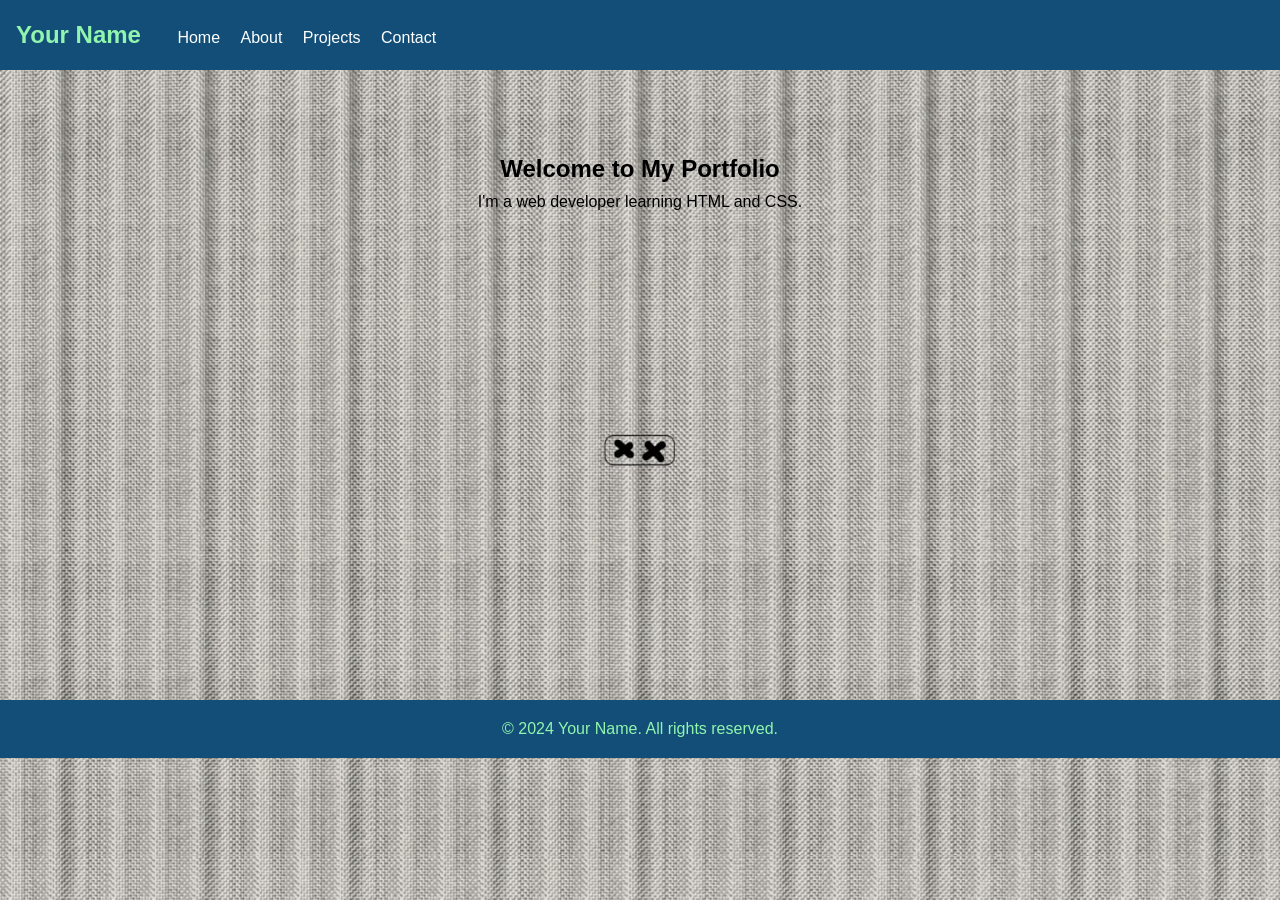
==== index.html @ 03541d91 "First commit - deadsnake" ====
<!DOCTYPE html>
<html lang="en">
<head>
    <meta charset="UTF-8">
    <meta name="viewport" content="width=device-width, initial-scale=1.0">
    <title>Your Name - Portfolio</title>
    <link rel="stylesheet" href="css/style.css">
</head>
<body>
    <header>
        <nav>
            <h1>Your Name</h1>
            <ul>
                <li><a href="index.html">Home</a></li>
                <li><a href="pages/about.html">About</a></li>
                <li><a href="pages/projects.html">Projects</a></li>
                <li><a href="pages/contact.html">Contact</a></li>
            </ul>
        </nav>
    </header>
    
    <main>
        <section class="hero">
            <h2>Welcome to My Portfolio</h2>
            <p>I'm a web developer learning HTML and CSS.</p>
        </section>
    </main>
    
    <footer>
        <p>&copy; 2024 Your Name. All rights reserved.</p>
    </footer>
</body>
</html>
---- css/style.css ----
/* Reset default browser styles */
* {
    margin: 0;
    padding: 0;
    box-sizing: border-box;
}

/* Basic body styling */
body {

    background-image: url('../images/deadsnake bg (2).jpg');
    background-size: cover;
    background-position: center;
    background-attachment: fixed;
    background-repeat: no-repeat;
    
    font-family: Arial, sans-serif;
    line-height: 1.6;
    color: #000000;
}

/* Header styling */
header {
    background-color: #124E78;
    color: #91F5AD;
    padding: 1rem;
}

nav h1 {
    display: inline-block;
    margin-right: 2rem;
}

nav ul {
    list-style: none;
    display: inline-block;
}

nav li {
    display: inline;
    margin-right: 1rem;
}

nav a {
    color: rgb(255, 255, 255);
    text-decoration: none;
}

nav a:hover {
    text-decoration: underline;
}

/* Main content */
main {
    padding: 2rem;
    min-height: 70vh;
}

.hero {
    text-align: center;
    padding: 3rem 0;
}

/* Footer */
footer {
    background-color: #124E78;
    color: #91F5AD;
    text-align: center;
    padding: 1rem;
}
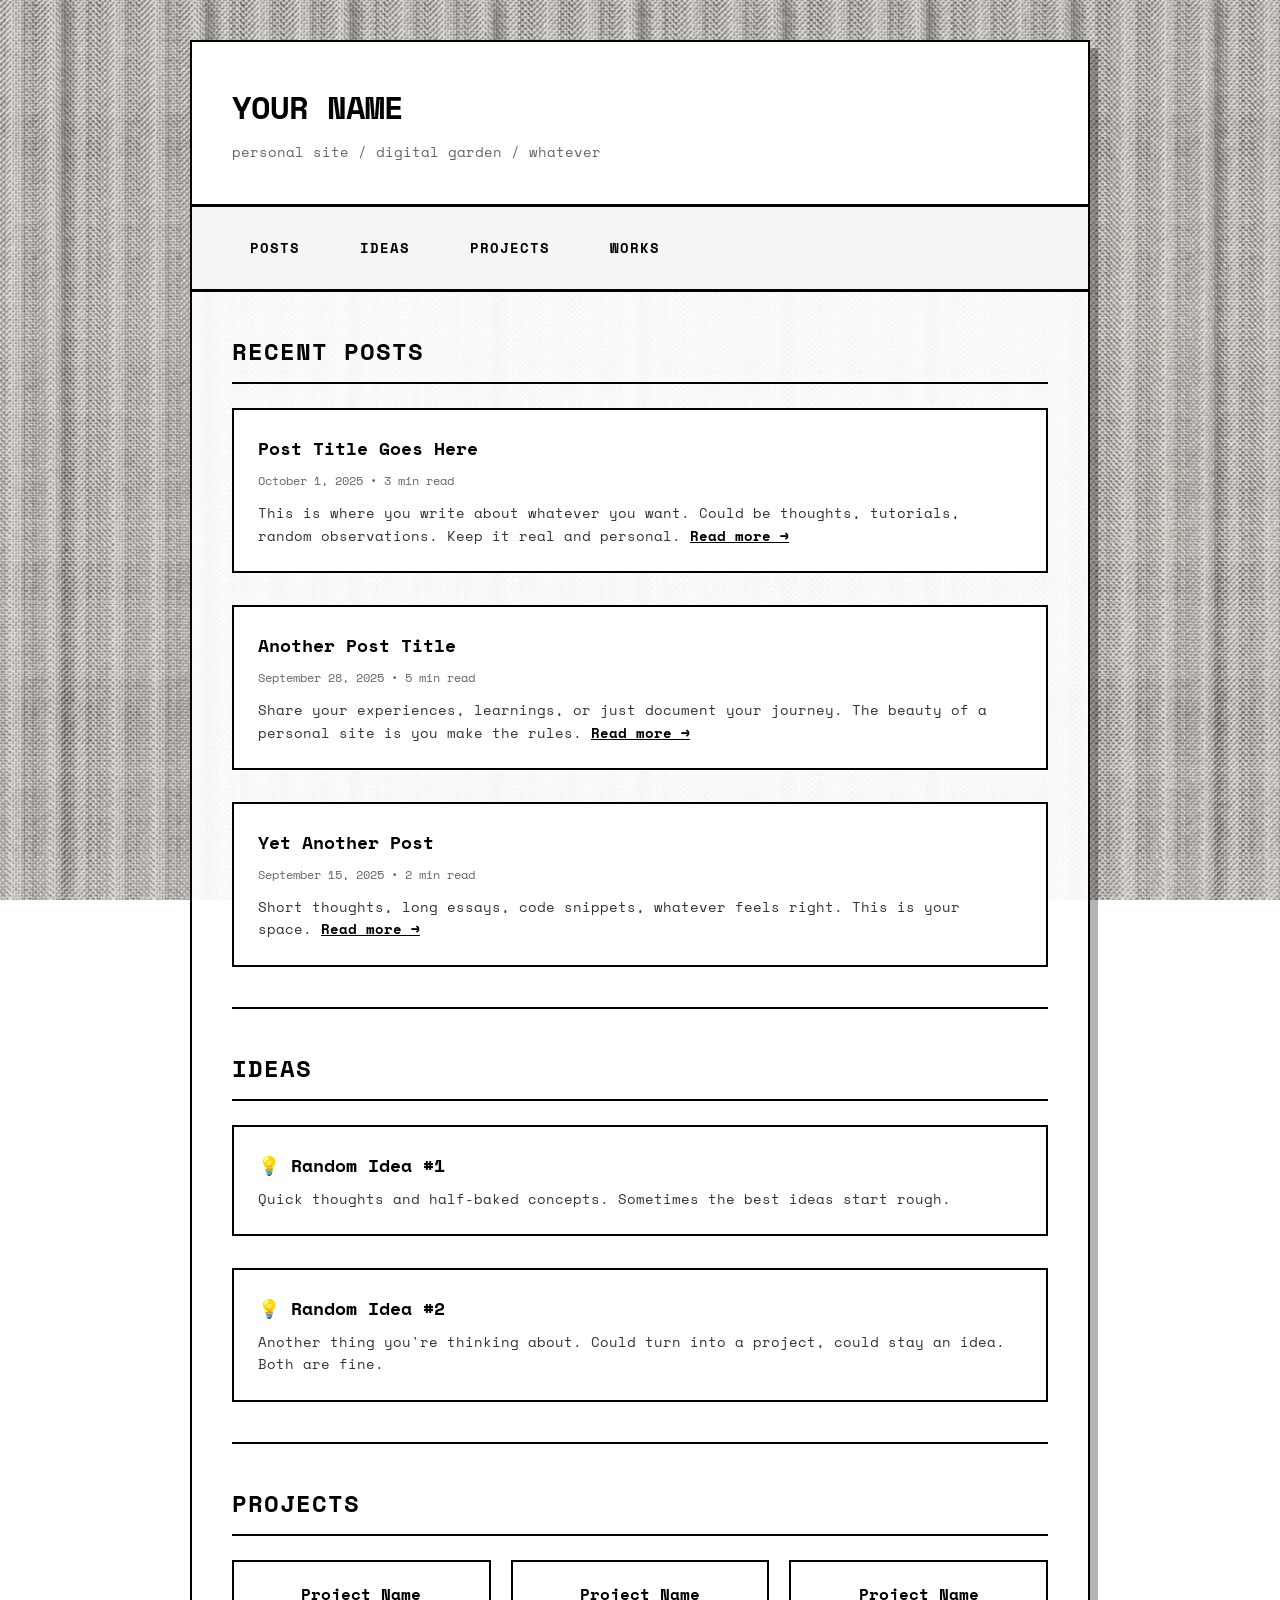
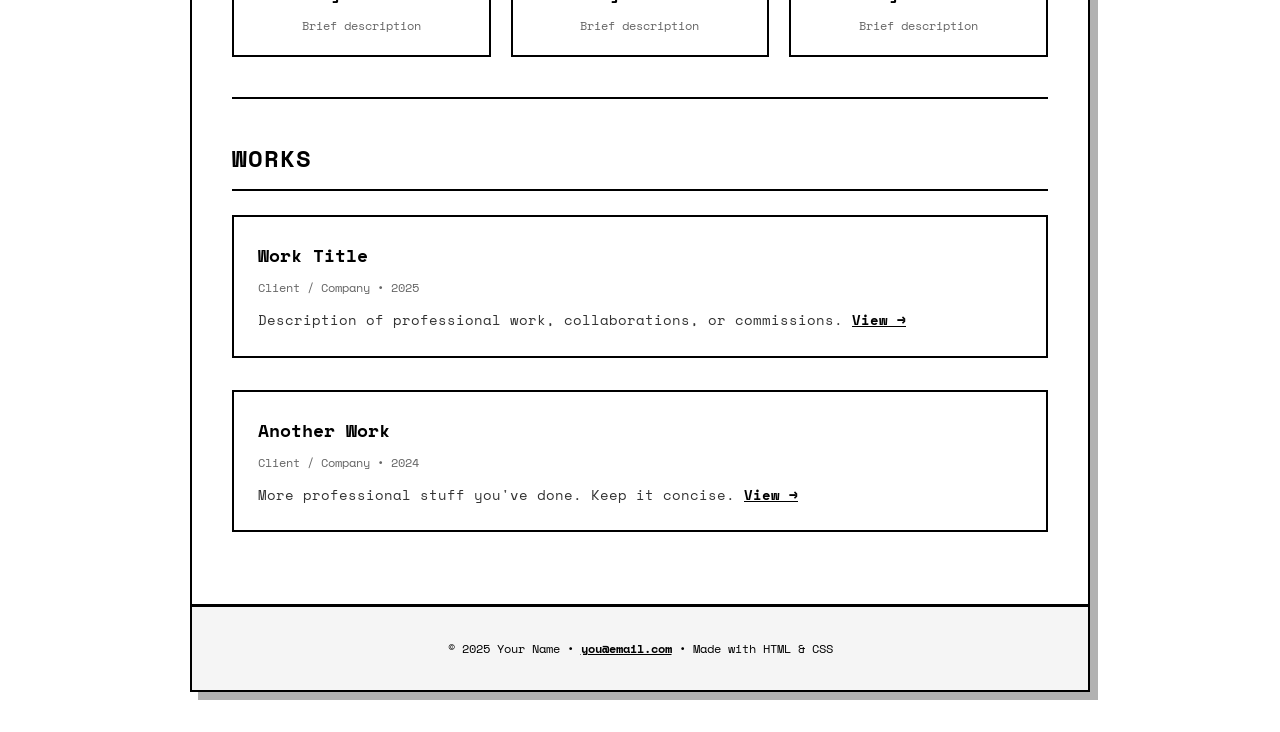
==== commit 075ace42: "message" ====
--- a/index.html
+++ b/index.html
@@ -3,31 +3,313 @@
 <head>
     <meta charset="UTF-8">
     <meta name="viewport" content="width=device-width, initial-scale=1.0">
-    <title>Your Name - Portfolio</title>
-    <link rel="stylesheet" href="css/style.css">
+    <title>Your Name</title>
+    <link rel="preconnect" href="https://fonts.googleapis.com">
+    <link rel="preconnect" href="https://fonts.gstatic.com" crossorigin>
+    <link href="https://fonts.googleapis.com/css2?family=Space+Mono:wght@400;700&display=swap" rel="stylesheet">
+    <style>
+        * {
+            margin: 0;
+            padding: 0;
+            box-sizing: border-box;
+        }
+
+        body {
+            font-family: 'Space Mono', monospace;
+            background-image: url(../images/deadsnake\ bg\ \(2\).jpg);
+            background-size: cover;
+            background-position: center;
+            background-attachment: fixed;
+            color: #000;
+            line-height: 1.6;
+        }
+
+        /* Container for content */
+        .container {
+            max-width: 900px;
+            margin: 40px auto;
+            background: rgba(255, 255, 255, 0.92);
+            border: 2px solid #000;
+            box-shadow: 8px 8px 0px rgba(0, 0, 0, 0.3);
+        }
+
+        /* Header */
+        header {
+            padding: 40px;
+            border-bottom: 3px solid #000;
+            background: #fff;
+        }
+
+        header h1 {
+            font-size: 32px;
+            font-weight: 700;
+            margin-bottom: 8px;
+            letter-spacing: -1px;
+        }
+
+        header p {
+            font-size: 14px;
+            color: #666;
+        }
+
+        /* Navigation */
+        nav {
+            padding: 20px 40px;
+            border-bottom: 3px solid #000;
+            background: #f5f5f5;
+            display: flex;
+            gap: 24px;
+            flex-wrap: wrap;
+        }
+
+        nav a {
+            text-decoration: none;
+            color: #000;
+            font-weight: 700;
+            font-size: 14px;
+            text-transform: uppercase;
+            letter-spacing: 1px;
+            padding: 8px 16px;
+            border: 2px solid transparent;
+            transition: all 0.2s;
+        }
+
+        nav a:hover {
+            border: 2px solid #000;
+            background: #fff;
+        }
+
+        /* Main content area */
+        main {
+            padding: 40px;
+        }
+
+        /* Section headers */
+        .section-header {
+            font-size: 24px;
+            font-weight: 700;
+            margin-bottom: 24px;
+            padding-bottom: 12px;
+            border-bottom: 2px solid #000;
+            text-transform: uppercase;
+            letter-spacing: 1px;
+        }
+
+        /* Post/Content blocks */
+        .content-block {
+            margin-bottom: 32px;
+            padding: 24px;
+            background: #fff;
+            border: 2px solid #000;
+        }
+
+        .content-block:hover {
+            box-shadow: 4px 4px 0px rgba(0, 0, 0, 0.2);
+            transform: translate(-2px, -2px);
+            transition: all 0.2s;
+        }
+
+        .content-block h3 {
+            font-size: 18px;
+            font-weight: 700;
+            margin-bottom: 8px;
+        }
+
+        .content-block .meta {
+            font-size: 12px;
+            color: #666;
+            margin-bottom: 12px;
+        }
+
+        .content-block p {
+            font-size: 14px;
+            line-height: 1.6;
+            color: #333;
+        }
+
+        .content-block a {
+            color: #000;
+            text-decoration: underline;
+            font-weight: 700;
+        }
+
+        /* Grid for projects/works */
+        .grid {
+            display: grid;
+            grid-template-columns: repeat(auto-fit, minmax(250px, 1fr));
+            gap: 20px;
+            margin-bottom: 32px;
+        }
+
+        .grid-item {
+            padding: 20px;
+            background: #fff;
+            border: 2px solid #000;
+            text-align: center;
+        }
+
+        .grid-item:hover {
+            background: #f5f5f5;
+        }
+
+        .grid-item h4 {
+            font-size: 16px;
+            margin-bottom: 8px;
+            font-weight: 700;
+        }
+
+        .grid-item p {
+            font-size: 12px;
+            color: #666;
+        }
+
+        /* Dividers */
+        .divider {
+            height: 2px;
+            background: #000;
+            margin: 40px 0;
+        }
+
+        /* Footer */
+        footer {
+            padding: 32px 40px;
+            border-top: 3px solid #000;
+            background: #f5f5f5;
+            text-align: center;
+            font-size: 12px;
+        }
+
+        footer a {
+            color: #000;
+            text-decoration: underline;
+            font-weight: 700;
+        }
+
+        /* Responsive */
+        @media (max-width: 768px) {
+            .container {
+                margin: 20px;
+                border: 2px solid #000;
+            }
+
+            header, nav, main, footer {
+                padding: 24px;
+            }
+
+            header h1 {
+                font-size: 24px;
+            }
+
+            nav {
+                gap: 12px;
+            }
+
+            .grid {
+                grid-template-columns: 1fr;
+            }
+        }
+    </style>
 </head>
 <body>
-    <header>
+    <div class="container">
+        <header>
+            <h1>YOUR NAME</h1>
+            <p>personal site / digital garden / whatever</p>
+        </header>
+
         <nav>
-            <h1>Your Name</h1>
-            <ul>
-                <li><a href="index.html">Home</a></li>
-                <li><a href="pages/about.html">About</a></li>
-                <li><a href="pages/projects.html">Projects</a></li>
-                <li><a href="pages/contact.html">Contact</a></li>
-            </ul>
+            <a href="#posts">Posts</a>
+            <a href="#ideas">Ideas</a>
+            <a href="#projects">Projects</a>
+            <a href="#works">Works</a>
         </nav>
-    </header>
-    
-    <main>
-        <section class="hero">
-            <h2>Welcome to My Portfolio</h2>
-            <p>I'm a web developer learning HTML and CSS.</p>
-        </section>
-    </main>
-    
-    <footer>
-        <p>&copy; 2024 Your Name. All rights reserved.</p>
-    </footer>
+
+        <main>
+            <!-- POSTS SECTION -->
+            <section id="posts">
+                <h2 class="section-header">Recent Posts</h2>
+                
+                <div class="content-block">
+                    <h3>Post Title Goes Here</h3>
+                    <div class="meta">October 1, 2025 • 3 min read</div>
+                    <p>This is where you write about whatever you want. Could be thoughts, tutorials, random observations. Keep it real and personal. <a href="#">Read more →</a></p>
+                </div>
+
+                <div class="content-block">
+                    <h3>Another Post Title</h3>
+                    <div class="meta">September 28, 2025 • 5 min read</div>
+                    <p>Share your experiences, learnings, or just document your journey. The beauty of a personal site is you make the rules. <a href="#">Read more →</a></p>
+                </div>
+
+                <div class="content-block">
+                    <h3>Yet Another Post</h3>
+                    <div class="meta">September 15, 2025 • 2 min read</div>
+                    <p>Short thoughts, long essays, code snippets, whatever feels right. This is your space. <a href="#">Read more →</a></p>
+                </div>
+            </section>
+
+            <div class="divider"></div>
+
+            <!-- IDEAS SECTION -->
+            <section id="ideas">
+                <h2 class="section-header">Ideas</h2>
+                
+                <div class="content-block">
+                    <h3>💡 Random Idea #1</h3>
+                    <p>Quick thoughts and half-baked concepts. Sometimes the best ideas start rough.</p>
+                </div>
+
+                <div class="content-block">
+                    <h3>💡 Random Idea #2</h3>
+                    <p>Another thing you're thinking about. Could turn into a project, could stay an idea. Both are fine.</p>
+                </div>
+            </section>
+
+            <div class="divider"></div>
+
+            <!-- PROJECTS SECTION -->
+            <section id="projects">
+                <h2 class="section-header">Projects</h2>
+                
+                <div class="grid">
+                    <div class="grid-item">
+                        <h4>Project Name</h4>
+                        <p>Brief description</p>
+                    </div>
+                    <div class="grid-item">
+                        <h4>Project Name</h4>
+                        <p>Brief description</p>
+                    </div>
+                    <div class="grid-item">
+                        <h4>Project Name</h4>
+                        <p>Brief description</p>
+                    </div>
+                </div>
+            </section>
+
+            <div class="divider"></div>
+
+            <!-- WORKS SECTION -->
+            <section id="works">
+                <h2 class="section-header">Works</h2>
+                
+                <div class="content-block">
+                    <h3>Work Title</h3>
+                    <div class="meta">Client / Company • 2025</div>
+                    <p>Description of professional work, collaborations, or commissions. <a href="#">View →</a></p>
+                </div>
+
+                <div class="content-block">
+                    <h3>Another Work</h3>
+                    <div class="meta">Client / Company • 2024</div>
+                    <p>More professional stuff you've done. Keep it concise. <a href="#">View →</a></p>
+                </div>
+            </section>
+        </main>
+
+        <footer>
+            <p>© 2025 Your Name • <a href="mailto:you@email.com">you@email.com</a> • Made with HTML & CSS</p>
+        </footer>
+    </div>
 </body>
 </html>
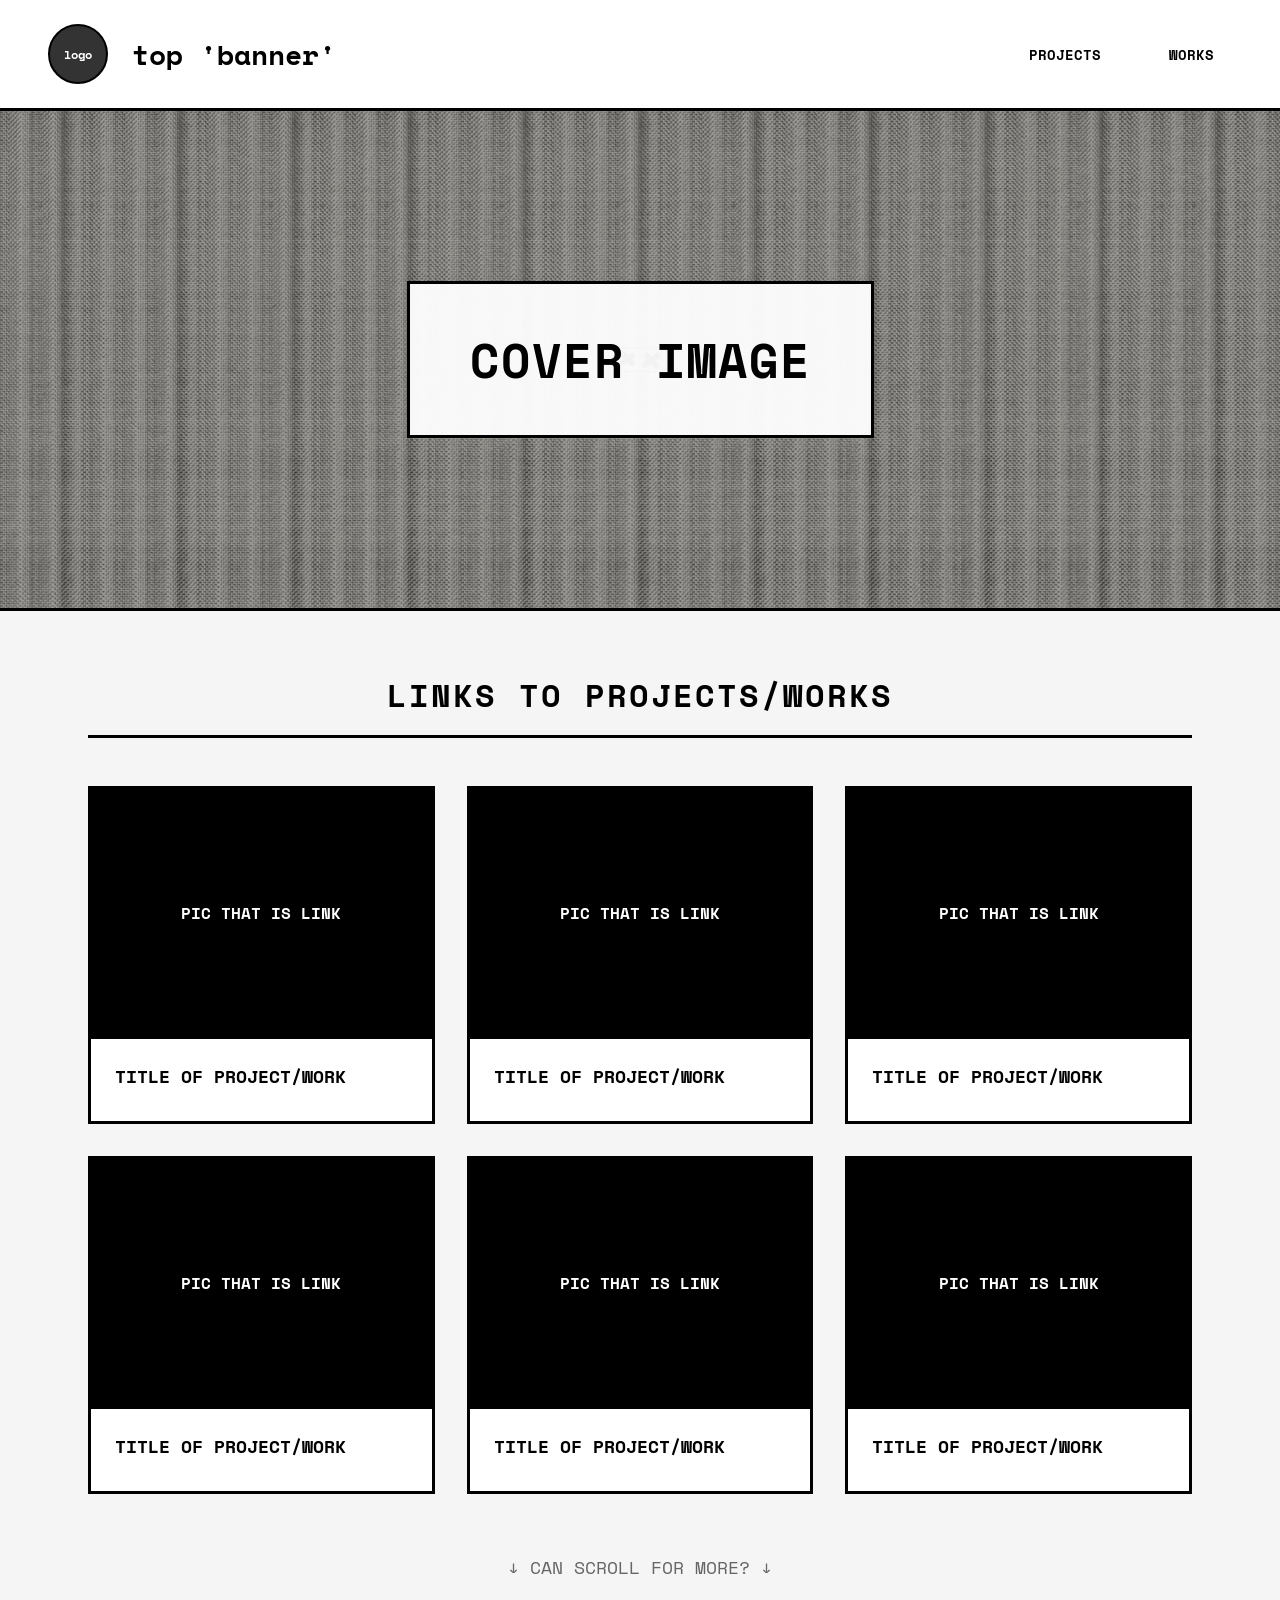
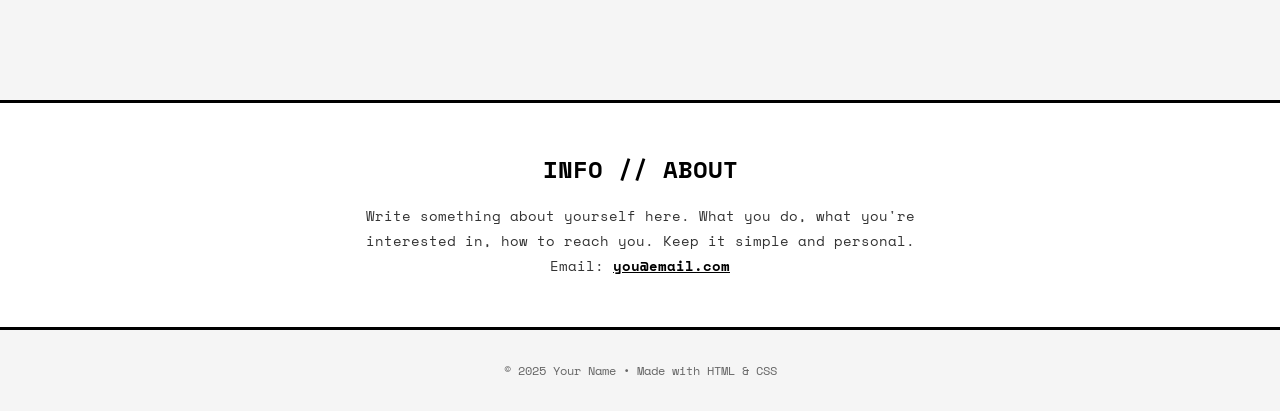
==== commit d34e0229: "message" ====
--- a/index.html
+++ b/index.html
@@ -16,300 +16,344 @@
 
         body {
             font-family: 'Space Mono', monospace;
+            color: #000;
+            background: #f5f5f5;
+        }
+
+        /* Top Banner */
+        .top-banner {
+            background: #fff;
+            border-bottom: 3px solid #000;
+            padding: 24px 48px;
+            display: flex;
+            justify-content: space-between;
+            align-items: center;
+            position: sticky;
+            top: 0;
+            z-index: 100;
+        }
+
+        .logo-area {
+            display: flex;
+            align-items: center;
+            gap: 24px;
+        }
+
+        .logo {
+            width: 60px;
+            height: 60px;
+            background: #333;
+            border: 2px solid #000;
+            border-radius: 50%;
+            display: flex;
+            align-items: center;
+            justify-content: center;
+            font-weight: 700;
+            color: #fff;
+            font-size: 12px;
+        }
+
+        .banner-title {
+            font-size: 28px;
+            font-weight: 700;
+            text-transform: lowercase;
+        }
+
+        .page-links {
+            display: flex;
+            gap: 32px;
+        }
+
+        .page-links a {
+            text-decoration: none;
+            color: #000;
+            font-weight: 700;
+            text-transform: uppercase;
+            font-size: 14px;
+            padding: 8px 16px;
+            border: 2px solid transparent;
+            transition: all 0.2s;
+        }
+
+        .page-links a:hover {
+            border: 2px solid #000;
+        }
+
+        /* Cover Image Section */
+        .cover-section {
+            height: 500px;
             background-image: url(../images/deadsnake\ bg\ \(2\).jpg);
             background-size: cover;
             background-position: center;
-            background-attachment: fixed;
-            color: #000;
-            line-height: 1.6;
-        }
-
-        /* Container for content */
-        .container {
-            max-width: 900px;
-            margin: 40px auto;
-            background: rgba(255, 255, 255, 0.92);
-            border: 2px solid #000;
+            border-bottom: 3px solid #000;
+            display: flex;
+            align-items: center;
+            justify-content: center;
+            position: relative;
+        }
+
+        .cover-section::before {
+            content: '';
+            position: absolute;
+            top: 0;
+            left: 0;
+            right: 0;
+            bottom: 0;
+            background: rgba(0, 0, 0, 0.3);
+        }
+
+        .cover-text {
+            position: relative;
+            z-index: 2;
+            background: rgba(255, 255, 255, 0.95);
+            padding: 40px 60px;
+            border: 3px solid #000;
+            text-align: center;
+        }
+
+        .cover-text h1 {
+            font-size: 48px;
+            font-weight: 700;
+            text-transform: uppercase;
+            letter-spacing: 2px;
+        }
+
+        /* Projects/Works Grid */
+        .content-section {
+            max-width: 1200px;
+            margin: 0 auto;
+            padding: 60px 48px;
+        }
+
+        .section-title {
+            font-size: 32px;
+            font-weight: 700;
+            text-transform: uppercase;
+            text-align: center;
+            margin-bottom: 48px;
+            padding-bottom: 16px;
+            border-bottom: 3px solid #000;
+            letter-spacing: 2px;
+        }
+
+        .projects-grid {
+            display: grid;
+            grid-template-columns: repeat(auto-fit, minmax(300px, 1fr));
+            gap: 32px;
+            margin-bottom: 60px;
+        }
+
+        .project-item {
+            background: #fff;
+            border: 3px solid #000;
+            overflow: hidden;
+            transition: transform 0.2s, box-shadow 0.2s;
+        }
+
+        .project-item:hover {
+            transform: translate(-4px, -4px);
             box-shadow: 8px 8px 0px rgba(0, 0, 0, 0.3);
         }
 
-        /* Header */
-        header {
-            padding: 40px;
-            border-bottom: 3px solid #000;
-            background: #fff;
-        }
-
-        header h1 {
-            font-size: 32px;
+        .project-image {
+            width: 100%;
+            height: 250px;
+            background: #000;
+            display: flex;
+            align-items: center;
+            justify-content: center;
+            color: #fff;
+            font-size: 16px;
+            font-weight: 700;
+            border-bottom: 3px solid #000;
+        }
+
+        .project-info {
+            padding: 24px;
+        }
+
+        .project-info h3 {
+            font-size: 18px;
             font-weight: 700;
             margin-bottom: 8px;
-            letter-spacing: -1px;
-        }
-
-        header p {
+            text-transform: uppercase;
+        }
+
+        .project-info p {
             font-size: 14px;
             color: #666;
         }
 
-        /* Navigation */
-        nav {
-            padding: 20px 40px;
-            border-bottom: 3px solid #000;
-            background: #f5f5f5;
-            display: flex;
-            gap: 24px;
-            flex-wrap: wrap;
-        }
-
-        nav a {
-            text-decoration: none;
+        /* Info/About Section */
+        .info-section {
+            background: #fff;
+            border-top: 3px solid #000;
+            border-bottom: 3px solid #000;
+            padding: 48px;
+            text-align: center;
+            margin-top: 60px;
+        }
+
+        .info-section h2 {
+            font-size: 24px;
+            font-weight: 700;
+            text-transform: uppercase;
+            margin-bottom: 16px;
+        }
+
+        .info-section p {
+            font-size: 14px;
+            max-width: 600px;
+            margin: 0 auto;
+            line-height: 1.8;
+            color: #333;
+        }
+
+        .info-section a {
             color: #000;
             font-weight: 700;
-            font-size: 14px;
-            text-transform: uppercase;
-            letter-spacing: 1px;
-            padding: 8px 16px;
-            border: 2px solid transparent;
-            transition: all 0.2s;
-        }
-
-        nav a:hover {
-            border: 2px solid #000;
-            background: #fff;
-        }
-
-        /* Main content area */
-        main {
-            padding: 40px;
-        }
-
-        /* Section headers */
-        .section-header {
-            font-size: 24px;
-            font-weight: 700;
-            margin-bottom: 24px;
-            padding-bottom: 12px;
-            border-bottom: 2px solid #000;
-            text-transform: uppercase;
-            letter-spacing: 1px;
-        }
-
-        /* Post/Content blocks */
-        .content-block {
-            margin-bottom: 32px;
-            padding: 24px;
-            background: #fff;
-            border: 2px solid #000;
-        }
-
-        .content-block:hover {
-            box-shadow: 4px 4px 0px rgba(0, 0, 0, 0.2);
-            transform: translate(-2px, -2px);
-            transition: all 0.2s;
-        }
-
-        .content-block h3 {
-            font-size: 18px;
-            font-weight: 700;
-            margin-bottom: 8px;
-        }
-
-        .content-block .meta {
+            text-decoration: underline;
+        }
+
+        /* Footer */
+        footer {
+            text-align: center;
+            padding: 32px;
             font-size: 12px;
             color: #666;
-            margin-bottom: 12px;
-        }
-
-        .content-block p {
-            font-size: 14px;
-            line-height: 1.6;
-            color: #333;
-        }
-
-        .content-block a {
-            color: #000;
-            text-decoration: underline;
-            font-weight: 700;
-        }
-
-        /* Grid for projects/works */
-        .grid {
-            display: grid;
-            grid-template-columns: repeat(auto-fit, minmax(250px, 1fr));
-            gap: 20px;
-            margin-bottom: 32px;
-        }
-
-        .grid-item {
-            padding: 20px;
-            background: #fff;
-            border: 2px solid #000;
-            text-align: center;
-        }
-
-        .grid-item:hover {
-            background: #f5f5f5;
-        }
-
-        .grid-item h4 {
-            font-size: 16px;
-            margin-bottom: 8px;
-            font-weight: 700;
-        }
-
-        .grid-item p {
-            font-size: 12px;
-            color: #666;
-        }
-
-        /* Dividers */
-        .divider {
-            height: 2px;
-            background: #000;
-            margin: 40px 0;
-        }
-
-        /* Footer */
-        footer {
-            padding: 32px 40px;
-            border-top: 3px solid #000;
-            background: #f5f5f5;
-            text-align: center;
-            font-size: 12px;
-        }
-
-        footer a {
-            color: #000;
-            text-decoration: underline;
-            font-weight: 700;
         }
 
         /* Responsive */
         @media (max-width: 768px) {
-            .container {
-                margin: 20px;
-                border: 2px solid #000;
-            }
-
-            header, nav, main, footer {
-                padding: 24px;
-            }
-
-            header h1 {
-                font-size: 24px;
-            }
-
-            nav {
-                gap: 12px;
-            }
-
-            .grid {
+            .top-banner {
+                flex-direction: column;
+                gap: 16px;
+                padding: 20px;
+            }
+
+            .page-links {
+                gap: 16px;
+            }
+
+            .banner-title {
+                font-size: 20px;
+            }
+
+            .cover-section {
+                height: 300px;
+            }
+
+            .cover-text {
+                padding: 24px 32px;
+            }
+
+            .cover-text h1 {
+                font-size: 28px;
+            }
+
+            .content-section {
+                padding: 40px 20px;
+            }
+
+            .projects-grid {
                 grid-template-columns: 1fr;
             }
         }
     </style>
 </head>
 <body>
-    <div class="container">
-        <header>
-            <h1>YOUR NAME</h1>
-            <p>personal site / digital garden / whatever</p>
-        </header>
-
-        <nav>
-            <a href="#posts">Posts</a>
-            <a href="#ideas">Ideas</a>
+    <!-- Top Banner -->
+    <div class="top-banner">
+        <div class="logo-area">
+            <div class="logo">logo</div>
+            <h1 class="banner-title">top 'banner'</h1>
+        </div>
+        <nav class="page-links">
             <a href="#projects">Projects</a>
             <a href="#works">Works</a>
         </nav>
-
-        <main>
-            <!-- POSTS SECTION -->
-            <section id="posts">
-                <h2 class="section-header">Recent Posts</h2>
-                
-                <div class="content-block">
-                    <h3>Post Title Goes Here</h3>
-                    <div class="meta">October 1, 2025 • 3 min read</div>
-                    <p>This is where you write about whatever you want. Could be thoughts, tutorials, random observations. Keep it real and personal. <a href="#">Read more →</a></p>
-                </div>
-
-                <div class="content-block">
-                    <h3>Another Post Title</h3>
-                    <div class="meta">September 28, 2025 • 5 min read</div>
-                    <p>Share your experiences, learnings, or just document your journey. The beauty of a personal site is you make the rules. <a href="#">Read more →</a></p>
-                </div>
-
-                <div class="content-block">
-                    <h3>Yet Another Post</h3>
-                    <div class="meta">September 15, 2025 • 2 min read</div>
-                    <p>Short thoughts, long essays, code snippets, whatever feels right. This is your space. <a href="#">Read more →</a></p>
-                </div>
-            </section>
-
-            <div class="divider"></div>
-
-            <!-- IDEAS SECTION -->
-            <section id="ideas">
-                <h2 class="section-header">Ideas</h2>
-                
-                <div class="content-block">
-                    <h3>💡 Random Idea #1</h3>
-                    <p>Quick thoughts and half-baked concepts. Sometimes the best ideas start rough.</p>
-                </div>
-
-                <div class="content-block">
-                    <h3>💡 Random Idea #2</h3>
-                    <p>Another thing you're thinking about. Could turn into a project, could stay an idea. Both are fine.</p>
-                </div>
-            </section>
-
-            <div class="divider"></div>
-
-            <!-- PROJECTS SECTION -->
-            <section id="projects">
-                <h2 class="section-header">Projects</h2>
-                
-                <div class="grid">
-                    <div class="grid-item">
-                        <h4>Project Name</h4>
-                        <p>Brief description</p>
-                    </div>
-                    <div class="grid-item">
-                        <h4>Project Name</h4>
-                        <p>Brief description</p>
-                    </div>
-                    <div class="grid-item">
-                        <h4>Project Name</h4>
-                        <p>Brief description</p>
-                    </div>
-                </div>
-            </section>
-
-            <div class="divider"></div>
-
-            <!-- WORKS SECTION -->
-            <section id="works">
-                <h2 class="section-header">Works</h2>
-                
-                <div class="content-block">
-                    <h3>Work Title</h3>
-                    <div class="meta">Client / Company • 2025</div>
-                    <p>Description of professional work, collaborations, or commissions. <a href="#">View →</a></p>
-                </div>
-
-                <div class="content-block">
-                    <h3>Another Work</h3>
-                    <div class="meta">Client / Company • 2024</div>
-                    <p>More professional stuff you've done. Keep it concise. <a href="#">View →</a></p>
-                </div>
-            </section>
-        </main>
-
-        <footer>
-            <p>© 2025 Your Name • <a href="mailto:you@email.com">you@email.com</a> • Made with HTML & CSS</p>
-        </footer>
     </div>
+
+    <!-- Cover Image -->
+    <section class="cover-section">
+        <div class="cover-text">
+            <h1>Cover Image</h1>
+        </div>
+    </section>
+
+    <!-- Projects Section -->
+    <div class="content-section" id="projects">
+        <h2 class="section-title">Links to Projects/Works</h2>
+        
+        <div class="projects-grid">
+            <a href="#" style="text-decoration: none; color: inherit;">
+                <div class="project-item">
+                    <div class="project-image">PIC THAT IS LINK</div>
+                    <div class="project-info">
+                        <h3>Title of Project/Work</h3>
+                    </div>
+                </div>
+            </a>
+
+            <a href="#" style="text-decoration: none; color: inherit;">
+                <div class="project-item">
+                    <div class="project-image">PIC THAT IS LINK</div>
+                    <div class="project-info">
+                        <h3>Title of Project/Work</h3>
+                    </div>
+                </div>
+            </a>
+
+            <a href="#" style="text-decoration: none; color: inherit;">
+                <div class="project-item">
+                    <div class="project-image">PIC THAT IS LINK</div>
+                    <div class="project-info">
+                        <h3>Title of Project/Work</h3>
+                    </div>
+                </div>
+            </a>
+
+            <a href="#" style="text-decoration: none; color: inherit;">
+                <div class="project-item">
+                    <div class="project-image">PIC THAT IS LINK</div>
+                    <div class="project-info">
+                        <h3>Title of Project/Work</h3>
+                    </div>
+                </div>
+            </a>
+
+            <a href="#" style="text-decoration: none; color: inherit;">
+                <div class="project-item">
+                    <div class="project-image">PIC THAT IS LINK</div>
+                    <div class="project-info">
+                        <h3>Title of Project/Work</h3>
+                    </div>
+                </div>
+            </a>
+
+            <a href="#" style="text-decoration: none; color: inherit;">
+                <div class="project-item">
+                    <div class="project-image">PIC THAT IS LINK</div>
+                    <div class="project-info">
+                        <h3>Title of Project/Work</h3>
+                    </div>
+                </div>
+            </a>
+        </div>
+
+        <p style="text-align: center; font-size: 18px; color: #666; margin-top: 32px;">
+            ↓ CAN SCROLL FOR MORE? ↓
+        </p>
+    </div>
+
+    <!-- Info/About Section -->
+    <div class="info-section">
+        <h2>Info // About</h2>
+        <p>Write something about yourself here. What you do, what you're interested in, how to reach you. Keep it simple and personal. Email: <a href="mailto:you@email.com">you@email.com</a></p>
+    </div>
+
+    <footer>
+        <p>© 2025 Your Name • Made with HTML & CSS</p>
+    </footer>
 </body>
 </html>
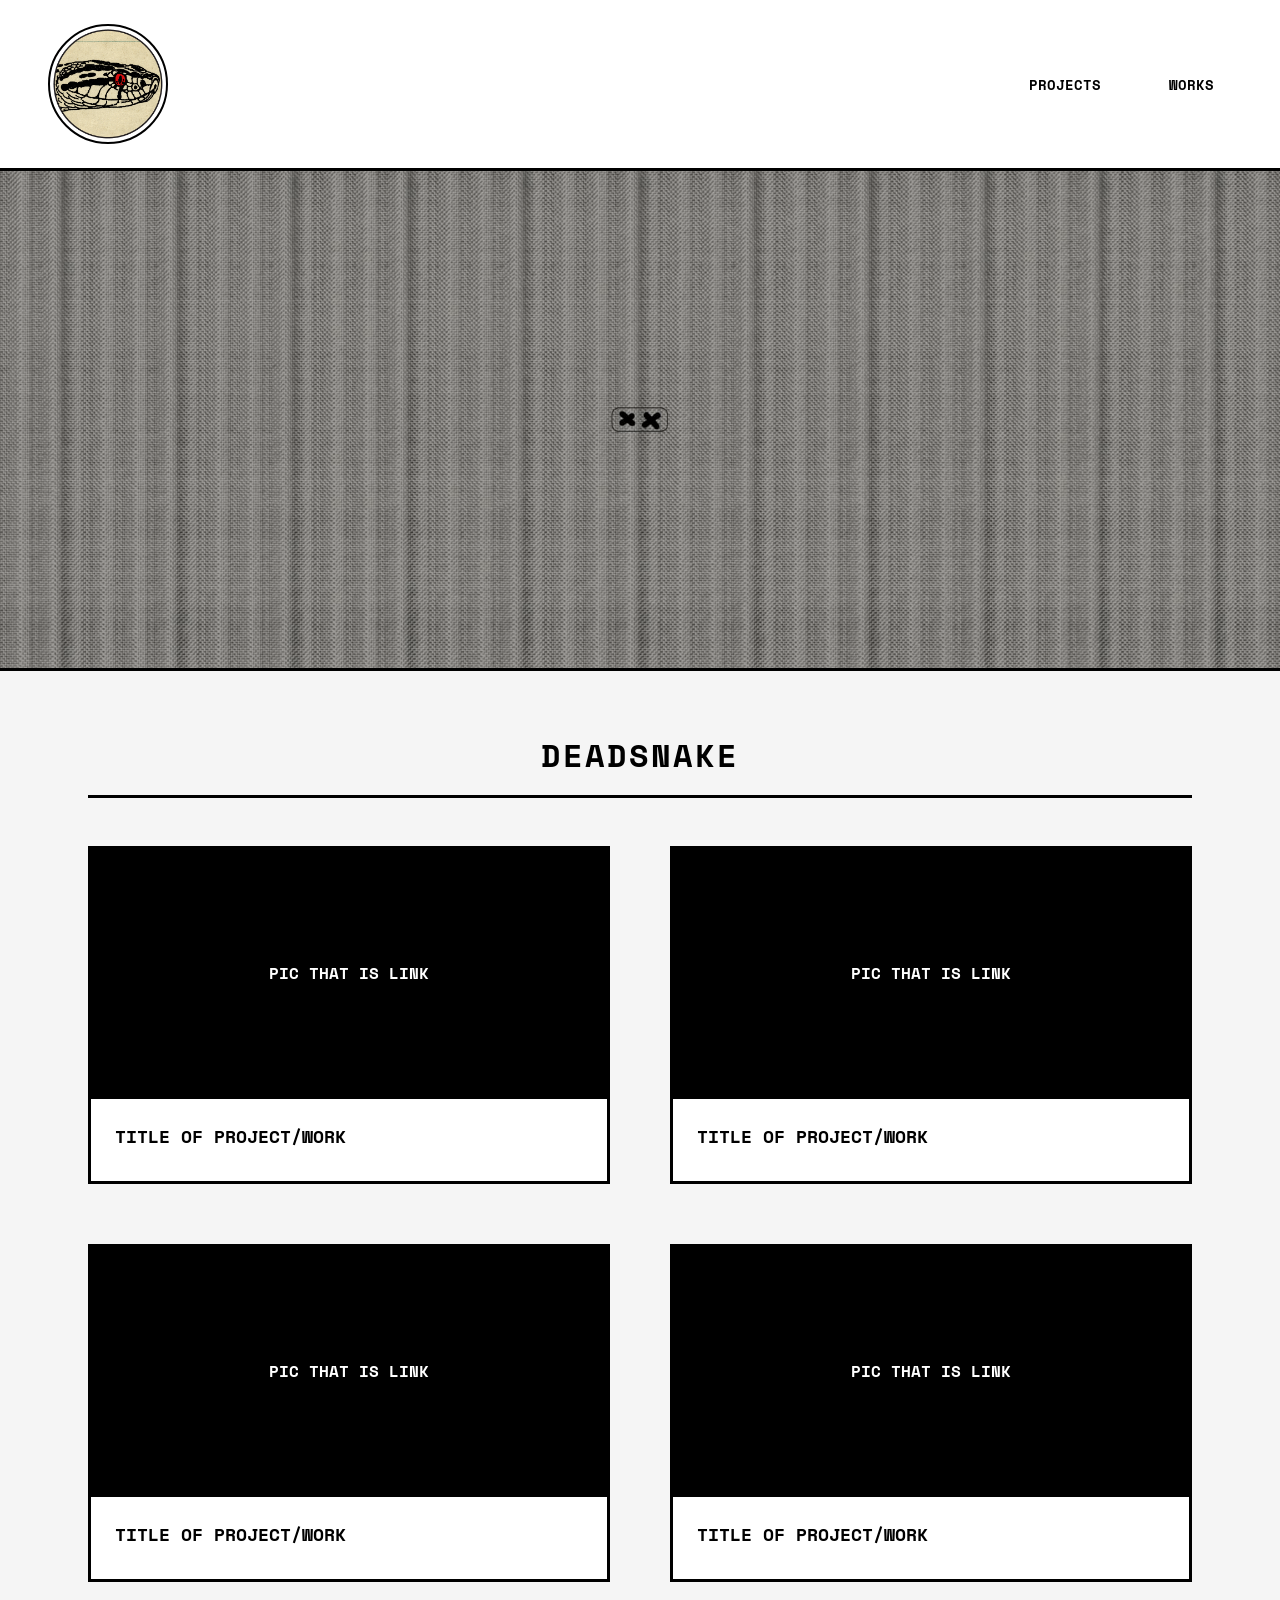
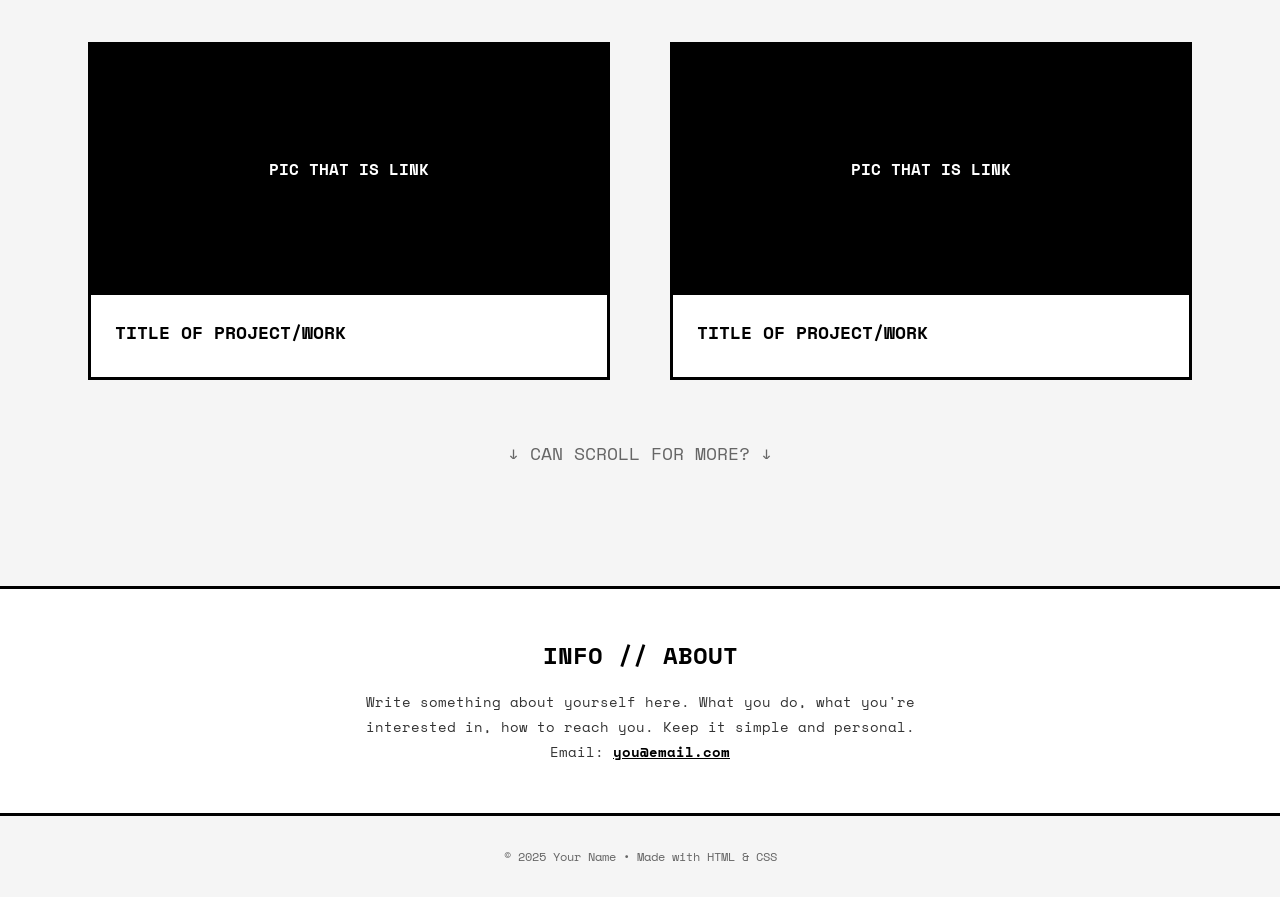
==== commit 2c416b3a: "updated layout: 2 column gird" ====
--- a/index.html
+++ b/index.html
@@ -10,7 +10,7 @@
     <style>
         * {
             margin: 0;
-            padding: 0;
+            padding: 20;
             box-sizing: border-box;
         }
 
@@ -33,26 +33,22 @@
             z-index: 100;
         }
 
-        .logo-area {
-            display: flex;
-            align-items: center;
-            gap: 24px;
-        }
-
-        .logo {
-            width: 60px;
-            height: 60px;
-            background: #333;
-            border: 2px solid #000;
-            border-radius: 50%;
-            display: flex;
-            align-items: center;
-            justify-content: center;
-            font-weight: 700;
-            color: #fff;
-            font-size: 12px;
-        }
-
+ .logo {
+    width: 120px;
+    height: 120px;
+    border: 2px solid #000;
+    border-radius: 50%;
+    overflow: hidden;
+    display: flex;
+    align-items: center;
+    justify-content: center;
+}
+
+.logo img {
+    width: 100%;
+    height: 100%;
+    object-fit: cover;
+    }
         .banner-title {
             font-size: 28px;
             font-weight: 700;
@@ -138,8 +134,8 @@
 
         .projects-grid {
             display: grid;
-            grid-template-columns: repeat(auto-fit, minmax(300px, 1fr));
-            gap: 32px;
+            grid-template-columns: repeat(2, 1fr);
+            gap: 60px;
             margin-bottom: 60px;
         }
 
@@ -260,13 +256,16 @@
             }
         }
     </style>
-</head>
+
 <body>
     <!-- Top Banner -->
     <div class="top-banner">
         <div class="logo-area">
-            <div class="logo">logo</div>
-            <h1 class="banner-title">top 'banner'</h1>
+            <div class="logo">
+    <img src="images/logo-tan.webp" alt="Logo">
+</div>
+
+            <h1 class="banner-title"></h1>
         </div>
         <nav class="page-links">
             <a href="#projects">Projects</a>
@@ -276,14 +275,12 @@
 
     <!-- Cover Image -->
     <section class="cover-section">
-        <div class="cover-text">
-            <h1>Cover Image</h1>
-        </div>
+        
     </section>
 
     <!-- Projects Section -->
     <div class="content-section" id="projects">
-        <h2 class="section-title">Links to Projects/Works</h2>
+        <h2 class="section-title">deadsnake</h2>
         
         <div class="projects-grid">
             <a href="#" style="text-decoration: none; color: inherit;">
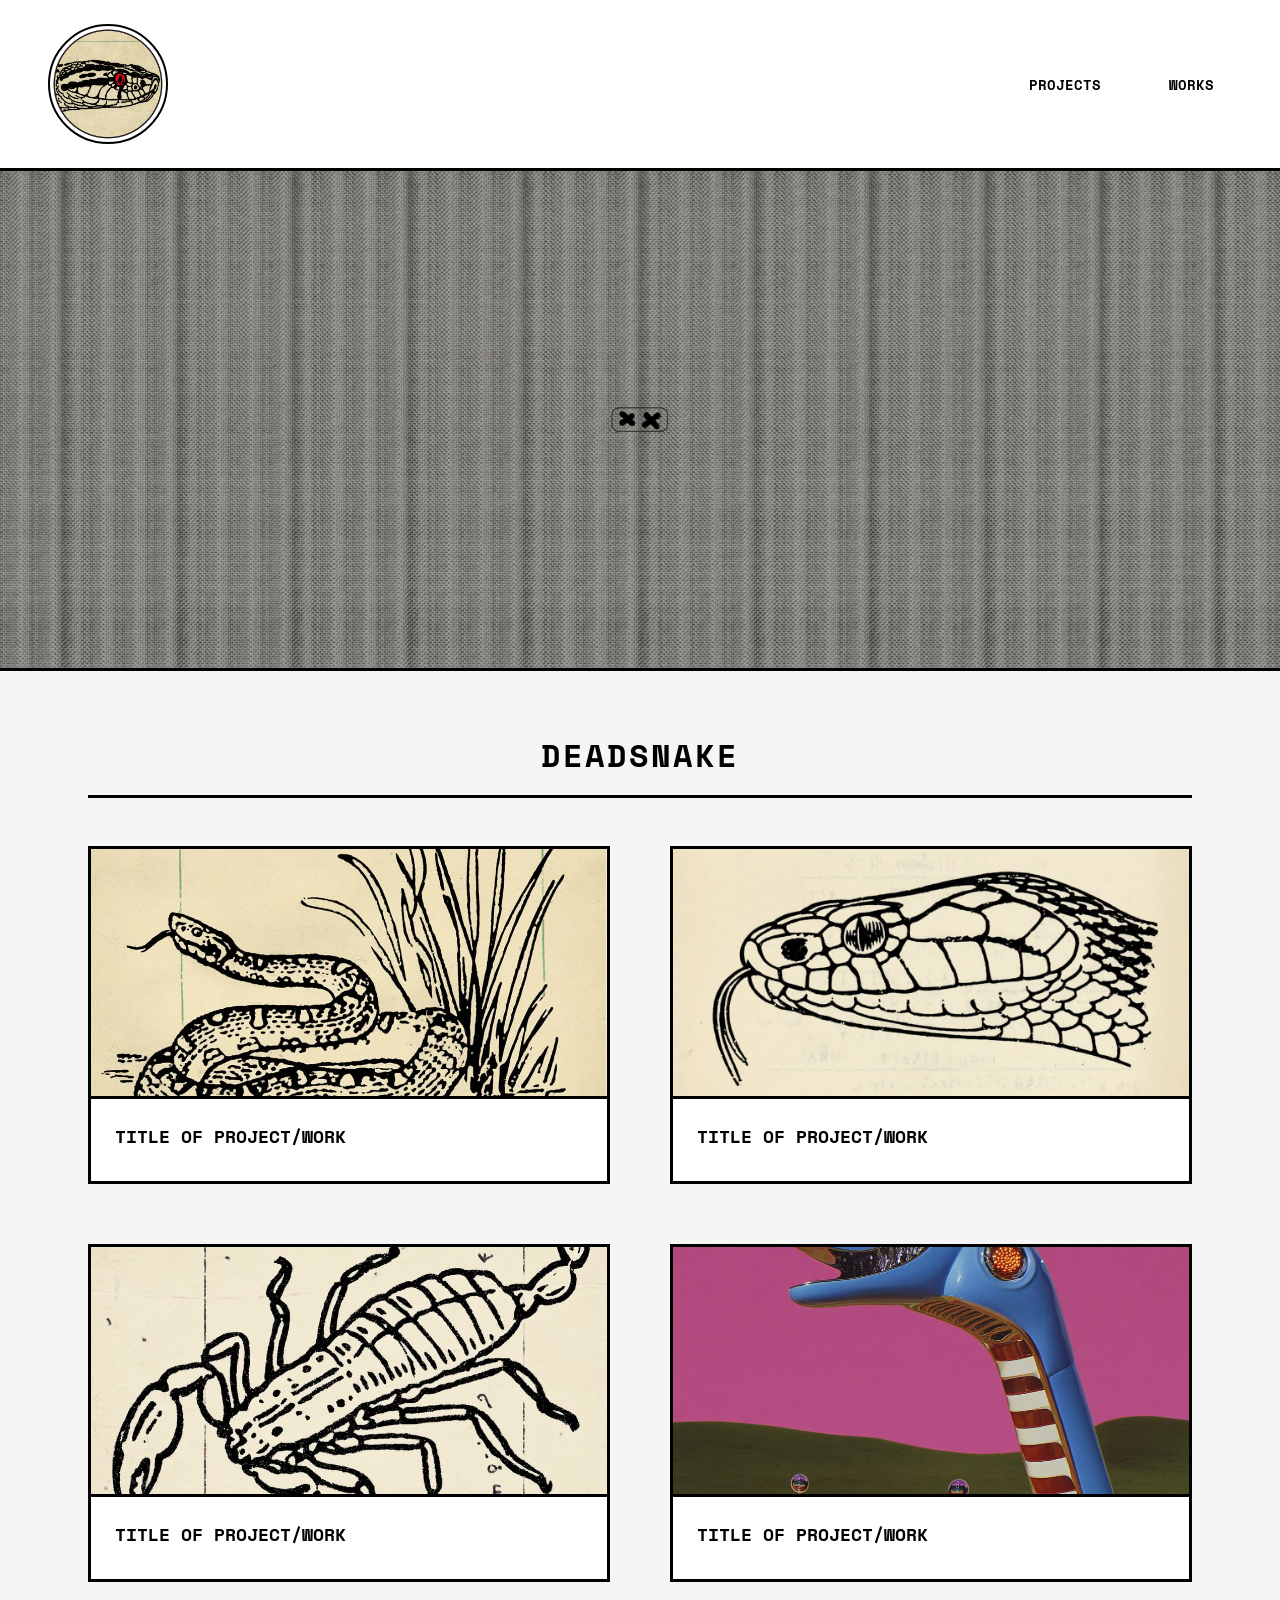
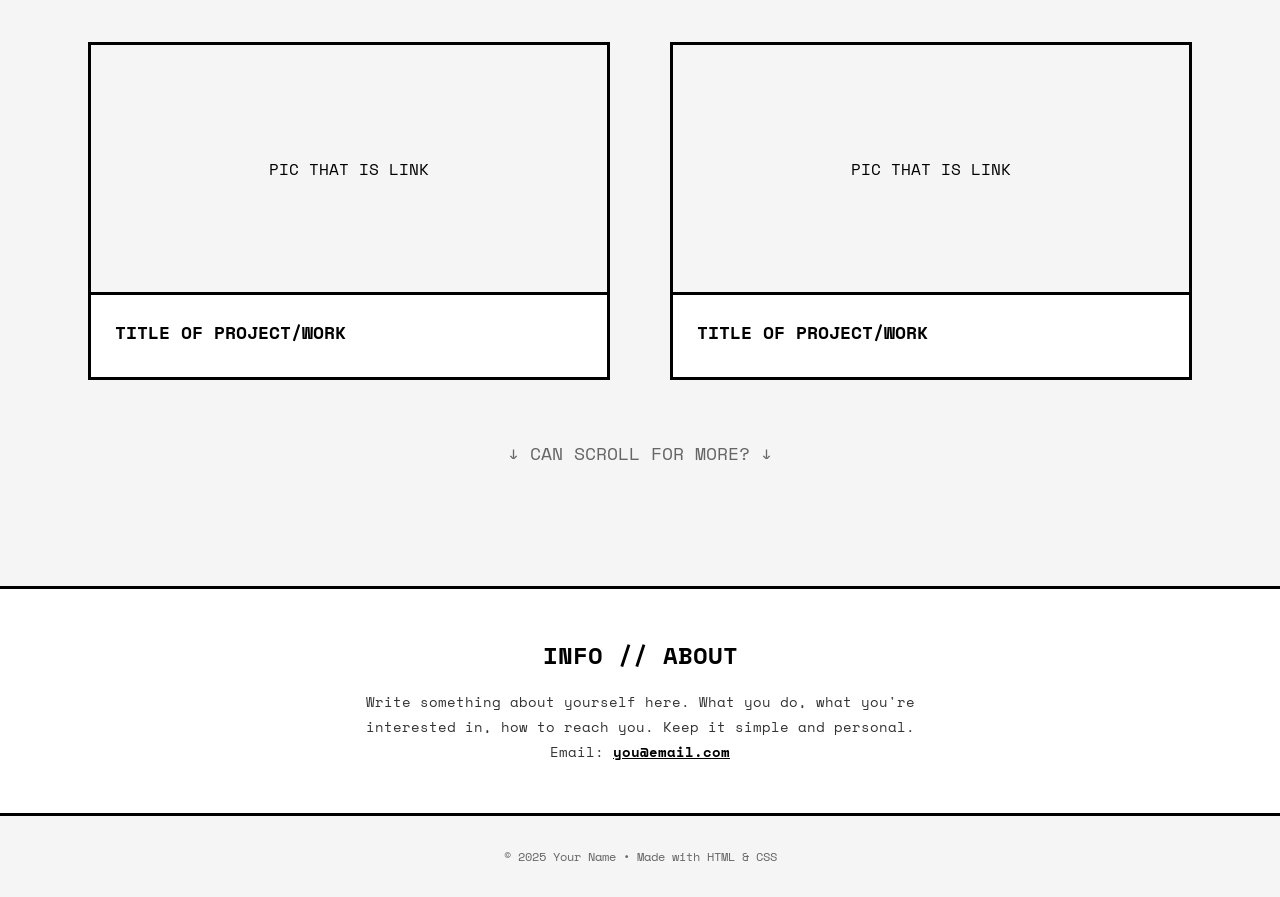
==== commit 0ce5bd3c: "new images" ====
--- a/index.html
+++ b/index.html
@@ -152,17 +152,21 @@
         }
 
         .project-image {
-            width: 100%;
-            height: 250px;
-            background: #000;
-            display: flex;
-            align-items: center;
-            justify-content: center;
-            color: #fff;
-            font-size: 16px;
-            font-weight: 700;
-            border-bottom: 3px solid #000;
-        }
+    width: 100%;
+    height: 250px;
+    border-bottom: 3px solid #000;
+    overflow: hidden;
+    display: flex;
+    align-items: center;
+    justify-content: center;
+    background: #f5f5f5;
+}
+
+.project-image img {
+    width: 100%;
+    height: 100%;
+    object-fit: cover;
+}
 
         .project-info {
             padding: 24px;
@@ -285,34 +289,42 @@
         <div class="projects-grid">
             <a href="#" style="text-decoration: none; color: inherit;">
                 <div class="project-item">
-                    <div class="project-image">PIC THAT IS LINK</div>
-                    <div class="project-info">
-                        <h3>Title of Project/Work</h3>
-                    </div>
-                </div>
-            </a>
-
-            <a href="#" style="text-decoration: none; color: inherit;">
-                <div class="project-item">
-                    <div class="project-image">PIC THAT IS LINK</div>
-                    <div class="project-info">
-                        <h3>Title of Project/Work</h3>
-                    </div>
-                </div>
-            </a>
-
-            <a href="#" style="text-decoration: none; color: inherit;">
-                <div class="project-item">
-                    <div class="project-image">PIC THAT IS LINK</div>
-                    <div class="project-info">
-                        <h3>Title of Project/Work</h3>
-                    </div>
-                </div>
-            </a>
-
-            <a href="#" style="text-decoration: none; color: inherit;">
-                <div class="project-item">
-                    <div class="project-image">PIC THAT IS LINK</div>
+                    <div class="project-image">
+    <img src="../images/deadsnake4.jpg" alt="Project Name">
+</div>
+                    <div class="project-info">
+                        <h3>Title of Project/Work</h3>
+                    </div>
+                </div>
+            </a>
+
+            <a href="#" style="text-decoration: none; color: inherit;">
+                <div class="project-item">
+                    <div class="project-image">
+    <img src="../images/snakehead2.jpg" alt="Project Name">
+</div>
+                    <div class="project-info">
+                        <h3>Title of Project/Work</h3>
+                    </div>
+                </div>
+            </a>
+
+            <a href="#" style="text-decoration: none; color: inherit;">
+                <div class="project-item">
+                    <div class="project-image">
+    <img src="../images/scorpion2.jpg" alt="Project Name">
+</div>
+                    <div class="project-info">
+                        <h3>Title of Project/Work</h3>
+                    </div>
+                </div>
+            </a>
+
+            <a href="#" style="text-decoration: none; color: inherit;">
+                <div class="project-item">
+                    <div class="project-image">
+    <img src="../images/deadsnake5.jpg" alt="Project Name">
+</div>
                     <div class="project-info">
                         <h3>Title of Project/Work</h3>
                     </div>
